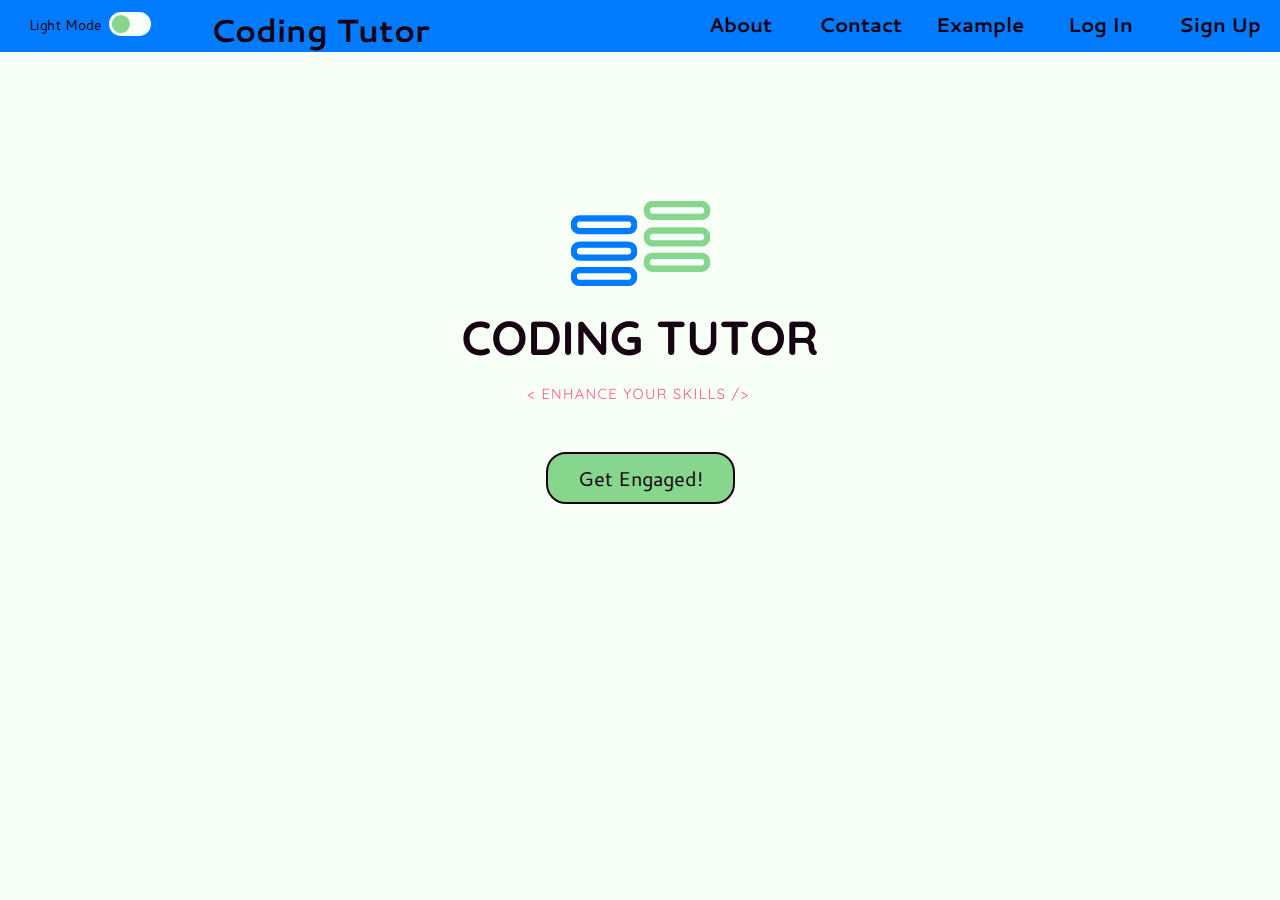
==== index.html @ 9da14535 "commiting all lines of code" ====
<!DOCTYPE html>
<html lang="en">
  <head>
    <meta charset="UTF-8" />
    <meta http-equiv="X-UA-Compatible" content="IE=edge" />
    <meta name="viewport" content="width=device-width, initial-scale=1.0" />
    <link rel="stylesheet" href="/css/root.css" />
    <link rel="stylesheet" href="/css/nav.css" />
    <link rel="stylesheet" href="/css/index.css" />
    <script src="/js/library.js"></script>
    <title>Coding Tutor</title>
  </head>
  <body>
    <nav>
    </nav>

    <main>
      <img
        class="logo-light"
        src="/images/logo-light.png"
        alt="coding tutor logo for light mode"
      />
      <img
        class="logo-dark"
        src="/images/logo-dark.png"
        alt="coding tutor logo for light mode"
      />
      <button class="cta">Get Engaged!</button>
    </main>

    <script src="/js/main.js" type="module"></script>
  </body>
</html>
---- css/root.css ----
@import url("https://fonts.googleapis.com/css2?family=Cantarell:ital,wght@0,400;0,700;1,400;1,700&family=Cutive+Mono&display=swap");

:root {
  --col1: #f7fff6;
  --col2: #87d68d;
  --col3: #f75590;
  --col4: #007bfe;
  --col5: #424242;
  --col6: #170312;
  --mono: "Cutive Mono", monospace;
  --sans: "Cantarell", sans-serif;
}

* {
  padding: 0;
  margin: 0;
  box-sizing: border-box;
  font-family: var(--sans);
  color: var(--col6);
}

html {
  background-color: var(--col1);
}

html.dark {
  background-color: var(--col5);
}

body {
  height: 100vh;
  width: 100vw;
}
---- css/nav.css ----
nav {
  position: relative;
  background-color: var(--col4);
  display: flex;
  flex-wrap: wrap;
}

.nav-header {
  display: flex;
  padding-top: 7px;
  padding-left: 100px;
  gap: 50px;
  min-width: 395px;
  flex-grow: 1;
}

nav .switch {
  display: block;
  width: 60px;
  height: 34px;
  transform: scale(0.7);
  cursor: pointer;
}

nav .switch::before {
  content: "Light Mode";
  position: absolute;
  left: -115px;
  font-size: 15pt;
  top: 4px;
}

.dark nav .switch::before {
  content: "Dark Mode";
}

nav .switch input {
  opacity: 0;
  width: 0;
  height: 0;
}

nav .slider {
  position: absolute;
  top: 0;
  left: 0;
  right: 0;
  bottom: 0;
  background-color: var(--col1);
  -webkit-transition: 0.4s;
  transition: 0.4s;
}

nav .slider:before {
  position: absolute;
  content: "";
  height: 26px;
  width: 26px;
  left: 4px;
  bottom: 4px;
  background-color: var(--col2);
  -webkit-transition: 0.4s;
  transition: 0.4s;
}

nav input:checked + .slider {
  background-color: var(--col5);
}

nav input:focus + .slider {
  box-shadow: 0 0 1px var(--col5);
}

nav input:checked + .slider:before {
  -webkit-transform: translateX(26px);
  -ms-transform: translateX(26px);
  transform: translateX(26px);
}

nav .slider.round {
  border-radius: 34px;
}

nav .slider.round:before {
  border-radius: 50%;
}

.nav-header h1 a {
  text-decoration: none;
}

.nav-list {
  position: relative;
  list-style: none;
  display: flex;
  justify-content: flex-end;
  flex-grow: 1;
}

.nav-list span {
  position: relative;
  display: flex;
  justify-self: flex-end;
}

.nav-list-item {
  font-size: 15pt;
  padding: 10px;
  cursor: pointer;
  background-color: var(--col4);
  width: 120px;
  text-align: center;
  font-weight: bold;
}

.nav-list-item a {
  text-decoration: none;
}

.nav-list-item:is(:hover, :focus),
.nav-list-item:is(:hover, :focus) a {
  filter: brightness(1.3);
  color: var(--col1);
  outline: none;
}

nav .nav-list-item:is(:hover, :focus) ~ .bottom-bar {
  width: 20%;
  left: 0;
  opacity: 1;
}

nav .nav-list-item:nth-child(2):is(:hover, :focus) ~ .bottom-bar {
  left: 20%;
}

nav .nav-list-item:nth-child(3):is(:hover, :focus) ~ .bottom-bar {
  left: 40%;
}

nav .nav-list-item:nth-child(4):is(:hover, :focus) ~ .bottom-bar {
  left: 60%;
}

nav .nav-list-item:nth-child(5):is(:hover, :focus) ~ .bottom-bar {
  left: 80%;
}

nav .bottom-bar {
  position: absolute;
  height: 4px;
  bottom: 0;
  z-index: 0;
  background-color: var(--col3);
  width: 50px;
  border-radius: 20px;
  opacity: 0;
  left: 50%;
  transition: all 0.5s ease;
  pointer-events: none;
}

@media only screen and (max-width: 874px) {
  nav * {
    justify-content: center !important;
  }
  
  nav .switch {
    position: absolute;
    left: 100px;
  }
}
---- css/index.css ----
.logo-light, .logo-dark {
  margin: 0 auto;
}

.logo-light, .dark .logo-dark {
  display: block;
}

.dark .logo-light, .logo-dark {
  display: none;
}

.cta {
  position: relative;
  padding: 10px 30px;
  display: block;
  margin: -100px auto;
  background-color: var(--col2);
  z-index: 20;
  font-size: 15pt;
  border-radius: 20px;
  cursor: pointer;
  border: 2px solid var(--col6);
  outline: none;
}

.dark .cta {
  border-color: var(--col4);
}

.cta:is(:hover, :focus) {
  filter: brightness(1.3);
  border: 2px solid var(--col3);
}
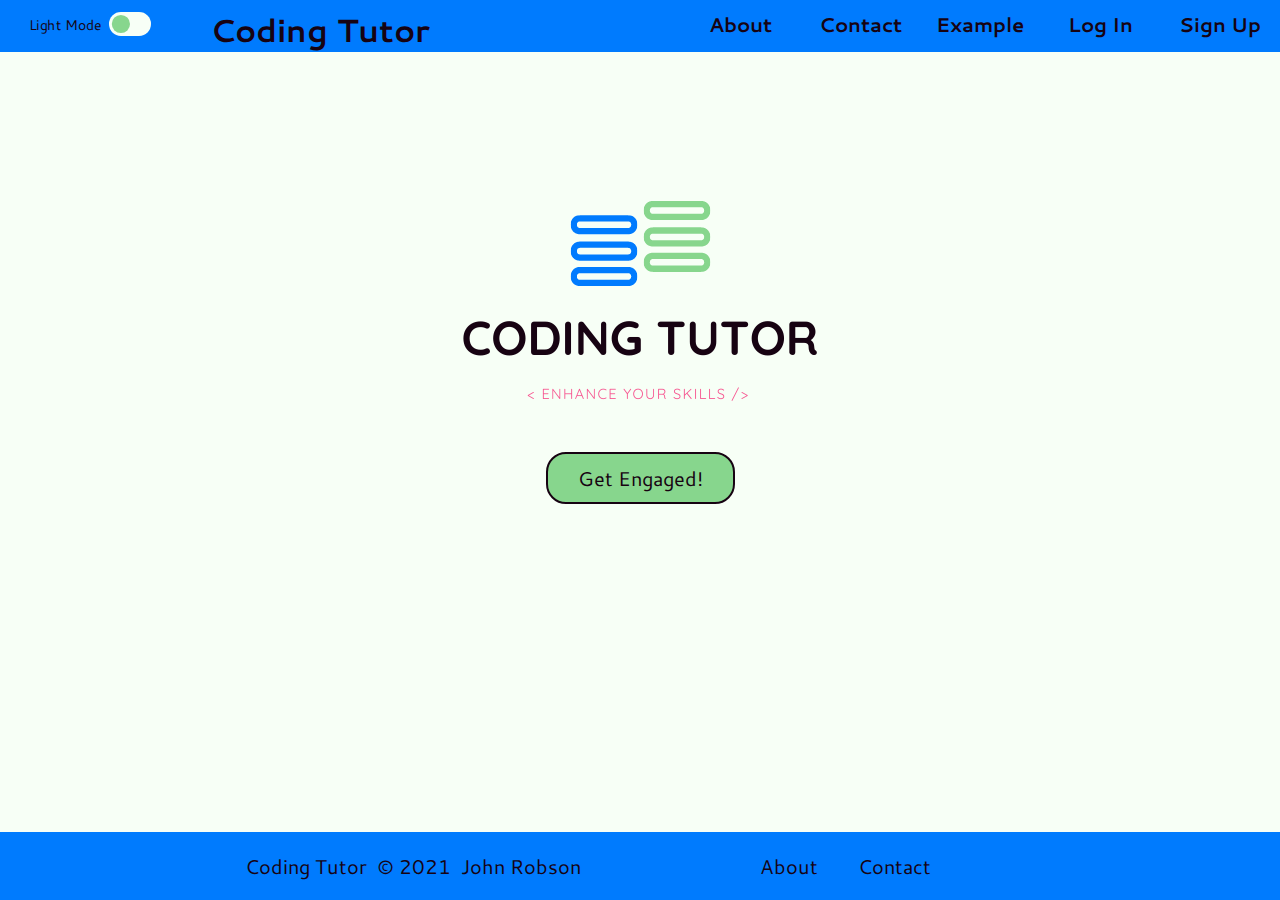
==== commit cad9d39b: "added footer, worked on contact and about pages" ====
--- a/index.html
+++ b/index.html
@@ -6,9 +6,10 @@
     <meta name="viewport" content="width=device-width, initial-scale=1.0" />
     <link rel="stylesheet" href="/css/root.css" />
     <link rel="stylesheet" href="/css/nav.css" />
+    <link rel="stylesheet" href="/css/footer.css" />
     <link rel="stylesheet" href="/css/index.css" />
     <script src="/js/library.js"></script>
-    <title>Coding Tutor</title>
+    <title class="home">Coding Tutor</title>
   </head>
   <body>
     <nav>
@@ -28,6 +29,7 @@
       <button class="cta">Get Engaged!</button>
     </main>
 
+    <footer></footer>
     <script src="/js/main.js" type="module"></script>
   </body>
 </html>
--- a/css/root.css
+++ b/css/root.css
@@ -2,13 +2,34 @@
 
 :root {
   --col1: #f7fff6;
+  --col1a: #f7fff688;
   --col2: #87d68d;
+  --col2a: #87d68d88;
   --col3: #f75590;
+  --col3a: #f7559088;
+  --col3aa: #f7559025;
   --col4: #007bfe;
+  --col4a: #007bfe25;
+  --col4aa: #007bfe66;
   --col5: #424242;
   --col6: #170312;
+  --invalid: #f43207;
+  --valid: #00c200;
+  --invalid-btn: #f4330777;
+  --valid-btn: #00c20088;
+  --inactive: #77777788;
+  --inactive-border-dark: #b6b6b688;
+  --inactive-border-light: #57575788;
   --mono: "Cutive Mono", monospace;
   --sans: "Cantarell", sans-serif;
+  --cur-default: URL(http://www.rw-designer.com/cursor-extern.php?id=139802), URL(/images/cursors/cursor.cur), default;
+  --cur-pointer: URL(http://www.rw-designer.com/cursor-extern.php?id=139799), URL(/images/cursors/pointer.cur), pointer;
+  --cur-text: URL(http://www.rw-designer.com/cursor-extern.php?id=139804), URL(/images/cursors/text.cur), text;
+  --cur-inactive: URL(http://www.rw-designer.com/cursor-extern.php?id=139806), URL(/images/cursors/inactive.cur), not-allowed;
+  --cur-green-default: URL(http://www.rw-designer.com/cursor-extern.php?id=139750), URL(/images/cursors/cursor.cur), default;
+  --cur-green-pointer: URL(http://www.rw-designer.com/cursor-extern.php?id=139764), URL(/images/cursors/cursor.cur), default;
+  --cur-green-text: URL(http://www.rw-designer.com/cursor-extern.php?id=139755), URL(/images/cursors/cursor.cur), default;
+  --cur-green-inactive: URL(http://www.rw-designer.com/cursor-extern.php?id=139757), URL(/images/cursors/cursor.cur), default;
 }
 
 * {
@@ -21,6 +42,7 @@
 
 html {
   background-color: var(--col1);
+  cursor: var(--cur-default);
 }
 
 html.dark {
@@ -28,6 +50,46 @@
 }
 
 body {
-  height: 100vh;
+  min-height: 100vh;
   width: 100vw;
+  display: grid;
+  grid-template-rows: auto 1fr auto;
 }
+
+:is(a, button) {
+  cursor: var(--cur-pointer);
+}
+
+input {
+  cursor: var(--cur-text);
+}
+
+.shake {
+  animation: shake 0.82s cubic-bezier(0.36, 0.07, 0.19, 0.97) both;
+  transform: translate3d(0, 0, 0);
+  backface-visibility: hidden;
+  perspective: 1000px;
+}
+
+@keyframes shake {
+  10%,
+  90% {
+    transform: translate3d(-1px, 0, 0);
+  }
+
+  20%,
+  80% {
+    transform: translate3d(2px, 0, 0);
+  }
+
+  30%,
+  50%,
+  70% {
+    transform: translate3d(-4px, 0, 0);
+  }
+
+  40%,
+  60% {
+    transform: translate3d(4px, 0, 0);
+  }
+}
--- a/css/nav.css
+++ b/css/nav.css
@@ -2,7 +2,8 @@
   position: relative;
   background-color: var(--col4);
   display: flex;
-  flex-wrap: wrap;
+  width: 100vw !important;
+  cursor: var(--cur-green-default);
 }
 
 .nav-header {
@@ -10,7 +11,6 @@
   padding-top: 7px;
   padding-left: 100px;
   gap: 50px;
-  min-width: 395px;
   flex-grow: 1;
 }
 
@@ -19,7 +19,7 @@
   width: 60px;
   height: 34px;
   transform: scale(0.7);
-  cursor: pointer;
+  cursor: var(--cur-green-pointer);
 }
 
 nav .switch::before {
@@ -85,8 +85,9 @@
   border-radius: 50%;
 }
 
-.nav-header h1 a {
+nav a {
   text-decoration: none;
+  cursor: var(--cur-green-pointer);
 }
 
 .nav-list {
@@ -106,43 +107,42 @@
 .nav-list-item {
   font-size: 15pt;
   padding: 10px;
-  cursor: pointer;
+  cursor: var(--cur-green-pointer);
   background-color: var(--col4);
   width: 120px;
   text-align: center;
   font-weight: bold;
 }
 
-.nav-list-item a {
-  text-decoration: none;
-}
-
-.nav-list-item:is(:hover, :focus),
-.nav-list-item:is(:hover, :focus) a {
+:is(.nav-list-item:is(:hover, :focus), .nav-list-item:is(:hover, :focus) a) {
   filter: brightness(1.3);
   color: var(--col1);
   outline: none;
 }
 
-nav .nav-list-item:is(:hover, :focus) ~ .bottom-bar {
+:has() {
+  background-color: red !important;
+}
+
+nav .nav-list span > :is(:hover, :focus) ~ .bottom-bar {
   width: 20%;
   left: 0;
   opacity: 1;
 }
 
-nav .nav-list-item:nth-child(2):is(:hover, :focus) ~ .bottom-bar {
+nav .nav-list span > :nth-child(2):is(:hover, :focus) ~ .bottom-bar {
   left: 20%;
 }
 
-nav .nav-list-item:nth-child(3):is(:hover, :focus) ~ .bottom-bar {
+nav .nav-list span > :nth-child(3):is(:hover, :focus) ~ .bottom-bar {
   left: 40%;
 }
 
-nav .nav-list-item:nth-child(4):is(:hover, :focus) ~ .bottom-bar {
+nav .nav-list span > :nth-child(4):is(:hover, :focus) ~ .bottom-bar {
   left: 60%;
 }
 
-nav .nav-list-item:nth-child(5):is(:hover, :focus) ~ .bottom-bar {
+nav .nav-list span > :nth-child(5):is(:hover, :focus) ~ .bottom-bar {
   left: 80%;
 }
 
@@ -160,13 +160,50 @@
   pointer-events: none;
 }
 
-@media only screen and (max-width: 874px) {
+@media only screen and (max-width: 975px) {
   nav * {
     justify-content: center !important;
   }
-  
+
+  nav {
+    flex-direction: column;
+  }
+
   nav .switch {
     position: absolute;
     left: 100px;
   }
 }
+
+@media only screen and (max-width: 600px) {
+  .nav-list-item {
+    flex-grow: 1;
+    width: unset;
+    font-size: 4vw;
+    padding: 2vw;
+  }
+}
+
+@media only screen and (max-width: 375px) {
+  nav .nav-header {
+    flex-direction: column-reverse;
+    padding: 0;
+    gap: 0;
+  }
+
+  nav :is(h1, a) {
+    text-align: center;
+  }
+
+  nav .switch {
+    position: relative;
+    left: 55%;
+  }
+
+  .nav-list-item {
+    flex-grow: 1;
+    width: unset;
+    font-size: 4vw;
+    padding: 2vw;
+  }
+}
--- a/css/footer.css
+++ b/css/footer.css
@@ -0,0 +1,71 @@
+footer {
+  background-color: var(--col4);
+  padding: 20px;
+  display: flex;
+  justify-content: space-around;
+  cursor: var(--cur-green-default);
+  box-sizing: border-box;
+}
+
+footer .container {
+  width: 50%;
+  min-width: 800px;
+  display: grid;
+  grid-template-columns: 1fr 1fr;
+}
+
+footer .container div {
+  text-align: center;
+  font-size: 15pt;
+  min-width: 400px;
+}
+
+footer .copy {
+  display: flex;
+  flex-wrap: wrap;
+}
+
+footer .copy span {
+  padding: 0 5px;
+  display: inline-block;
+}
+
+footer ul {
+  width: max-content;
+  display: flex;
+  padding-left: 100px;
+}
+
+footer ul a {
+  padding: 0 10px;
+  margin: 0 10px;
+  list-style: none;
+  text-decoration: none;
+  cursor: var(--cur-green-pointer);
+}
+
+footer ul a:is(:hover, :focus) {
+  text-decoration: underline;
+}
+
+@media only screen and (max-width: 800px) {
+  footer {
+    padding: 20px 0;
+  }
+
+  footer .container {
+    grid-template-columns: 1fr;
+    grid-auto-flow: dense;
+  }
+
+  footer :is(div, ul, .container div) {
+    width: 100%;
+    min-width: unset;
+    justify-content: center;
+    padding: 0;
+  }
+
+  footer .container .copy {
+      order: 1;
+  }
+}
--- a/css/index.css
+++ b/css/index.css
@@ -19,7 +19,6 @@
   z-index: 20;
   font-size: 15pt;
   border-radius: 20px;
-  cursor: pointer;
   border: 2px solid var(--col6);
   outline: none;
 }
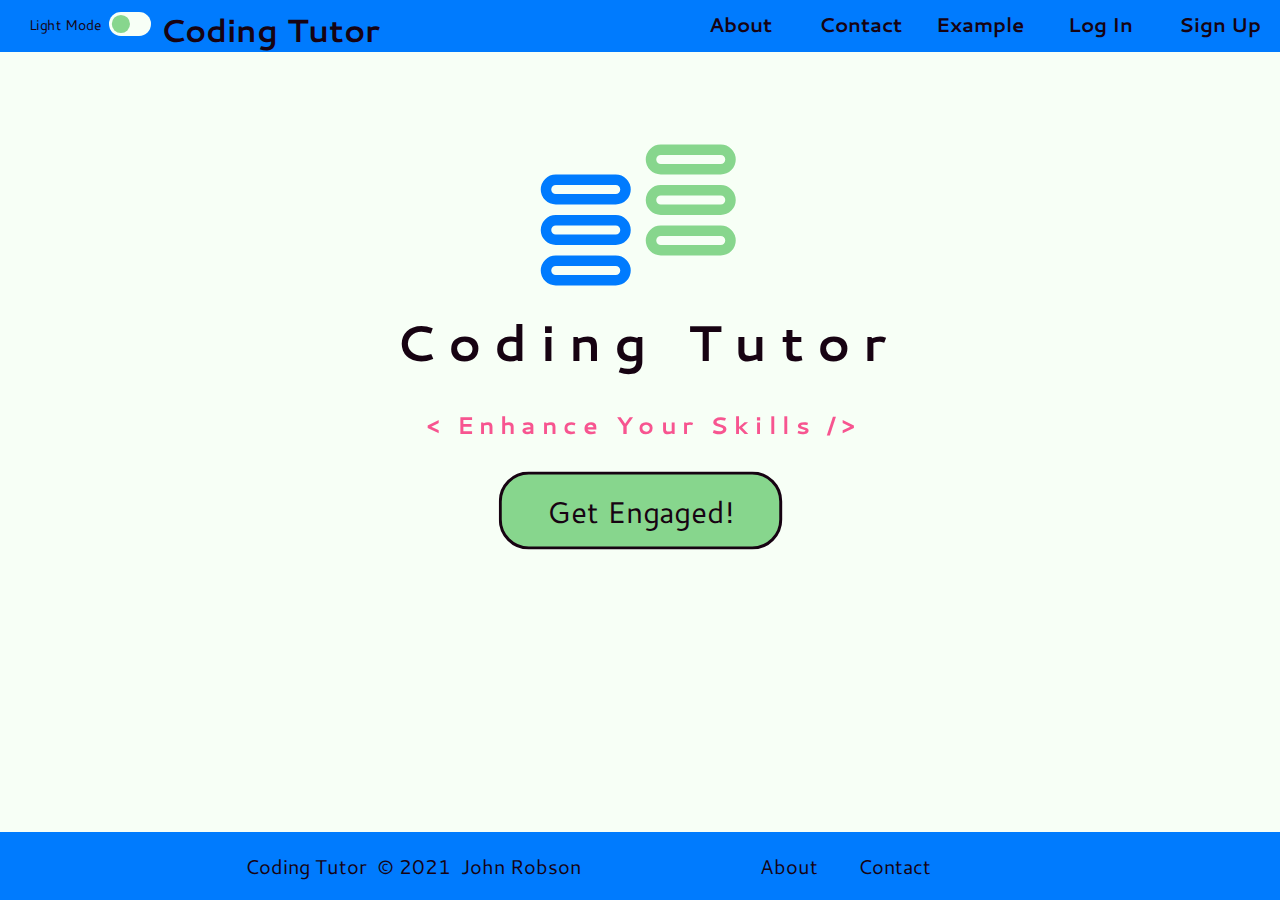
==== commit c9f50849: "updated logo to svg" ====
--- a/index.html
+++ b/index.html
@@ -12,23 +12,8 @@
     <title class="home">Coding Tutor</title>
   </head>
   <body>
-    <nav>
-    </nav>
-
-    <main>
-      <img
-        class="logo-light"
-        src="/images/logo-light.png"
-        alt="coding tutor logo for light mode"
-      />
-      <img
-        class="logo-dark"
-        src="/images/logo-dark.png"
-        alt="coding tutor logo for light mode"
-      />
-      <button class="cta">Get Engaged!</button>
-    </main>
-
+    <nav></nav>
+    <main></main>
     <footer></footer>
     <script src="/js/main.js" type="module"></script>
   </body>
--- a/css/root.css
+++ b/css/root.css
@@ -1,4 +1,4 @@
-@import url("https://fonts.googleapis.com/css2?family=Cantarell:ital,wght@0,400;0,700;1,400;1,700&family=Cutive+Mono&display=swap");
+@import url('https://fonts.googleapis.com/css2?family=Cantarell:ital,wght@0,400;0,700;1,400;1,700&family=Roboto+Mono:wght@400;700&display=swap');
 
 :root {
   --col1: #f7fff6;
@@ -20,7 +20,7 @@
   --inactive: #77777788;
   --inactive-border-dark: #b6b6b688;
   --inactive-border-light: #57575788;
-  --mono: "Cutive Mono", monospace;
+  --mono: "Roboto Mono", monospace;
   --sans: "Cantarell", sans-serif;
   --cur-default: URL(http://www.rw-designer.com/cursor-extern.php?id=139802), URL(/images/cursors/cursor.cur), default;
   --cur-pointer: URL(http://www.rw-designer.com/cursor-extern.php?id=139799), URL(/images/cursors/pointer.cur), pointer;
--- a/css/nav.css
+++ b/css/nav.css
@@ -10,7 +10,6 @@
   display: flex;
   padding-top: 7px;
   padding-left: 100px;
-  gap: 50px;
   flex-grow: 1;
 }
 
@@ -188,7 +187,6 @@
   nav .nav-header {
     flex-direction: column-reverse;
     padding: 0;
-    gap: 0;
   }
 
   nav :is(h1, a) {
--- a/css/index.css
+++ b/css/index.css
@@ -1,26 +1,56 @@
-.logo-light, .logo-dark {
-  margin: 0 auto;
+.svg-logo {
+  display: flex;
+  align-items: center;
+  flex-direction: column;
+  padding: 50px;
+  width: fit-content;
+  margin: 100px auto;
+  transform: scale(1.5);
 }
 
-.logo-light, .dark .logo-dark {
-  display: block;
+.svg-logo span {
+  transition: all 0s ease;
+  display: inline-block;
 }
 
-.dark .logo-light, .logo-dark {
-  display: none;
+.svg-logo :is(.green, .blue) * {
+  transition: all 0.8s ease-out;
+}
+
+.svg-logo h1 {
+  font-size: 25pt;
+  margin-bottom: 20px;
+}
+
+.dark .svg-logo h1 span {
+  color: var(--col1);
+}
+
+.svg-logo h3 {
+  font-size: 12pt;
+}
+
+.svg-logo h3 span {
+  color: var(--col3);
+}
+
+.svg-logo .flip {
+  transform: rotateX(360deg);
+  transition: all 0.5s ease;
 }
 
 .cta {
   position: relative;
   padding: 10px 30px;
   display: block;
-  margin: -100px auto;
+  margin: 20px auto;
   background-color: var(--col2);
   z-index: 20;
   font-size: 15pt;
   border-radius: 20px;
   border: 2px solid var(--col6);
   outline: none;
+  transition: all 0.3s ease;
 }
 
 .dark .cta {
@@ -31,3 +61,35 @@
   filter: brightness(1.3);
   border: 2px solid var(--col3);
 }
+
+.svg-logo:hover .green1 {
+  transform: translate(40px, 10px) rotate(-5deg);
+}
+
+.svg-logo:hover .green2 {
+  transform: translate(20px, -55px) rotate(20deg);
+}
+
+.svg-logo:hover .green3 {
+  transform: translate(30px, 55px) rotate(-10deg);
+}
+
+.svg-logo:hover .blue1 {
+  transform: translate(-40px, -50px) rotate(15deg);
+}
+
+.svg-logo:hover .blue2 {
+  transform: translate(-80px, 95px) rotate(-30deg);
+}
+
+.svg-logo:hover .blue3 {
+  transform: translate(-10px, -55px) rotate(10deg);
+}
+
+/* .green1 {
+  transform: translate(82px, -12px);
+}
+
+.blue1 {
+  transform: translate(-79px, -32px);
+} */
